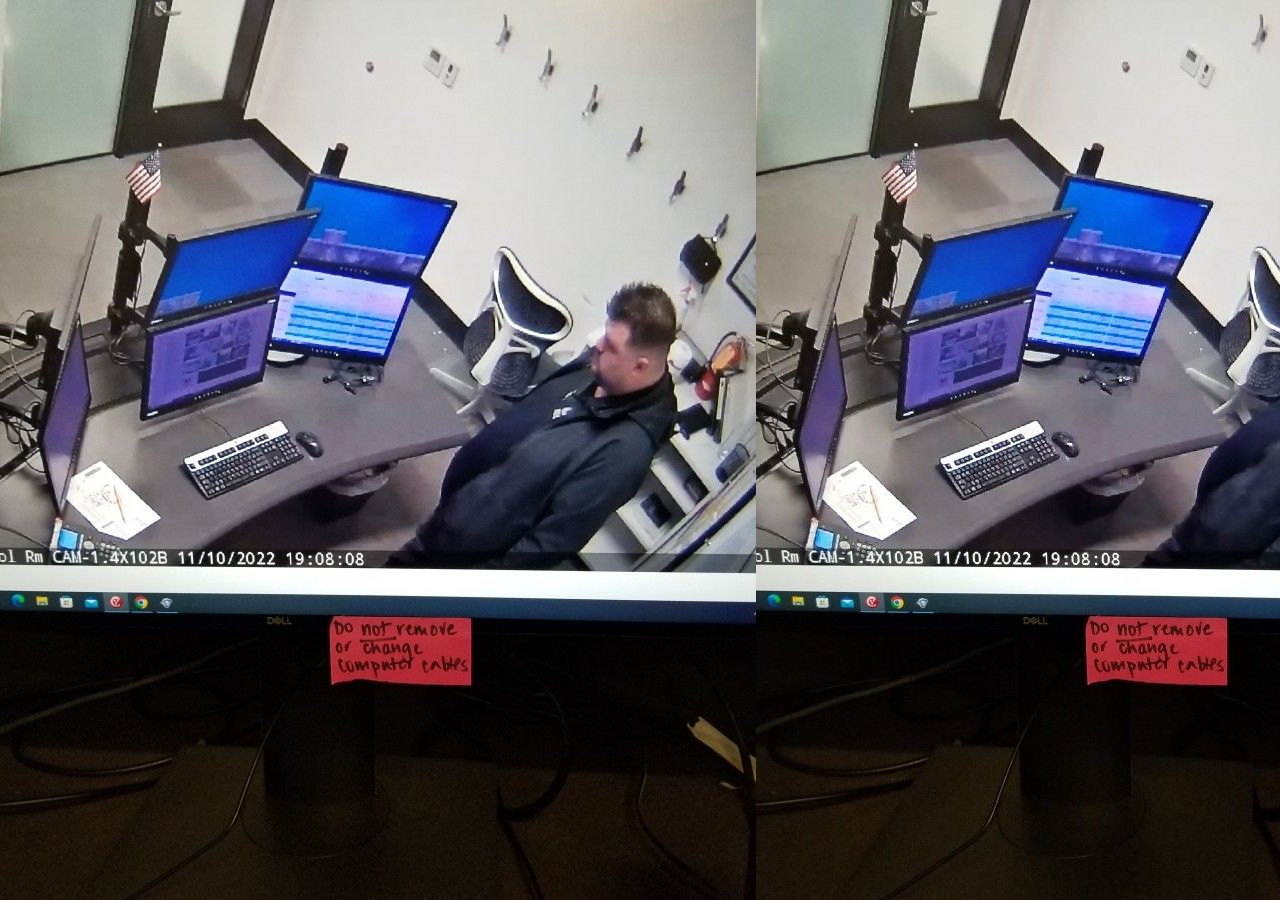
==== boring-lecture.html @ 1dce85ff "created boring-lecture.html" ====
<!DOCTYPE html>
<html lang="en-US">

<head>
  <link href="css/styles.css" rel="stylesheet" type="text/css">
  <title>Boring Lecture</title>
</head>

<style type="text/css">
  body {
background-image: url('img/image000000.jpg');
color: #c8d744;

}
</style>
---- css/styles.css ----
h1 {
  text-align: center;
}

h2 {
  font-style: italic;
  text-align: center;
}

p {
  font-family: sans-serif;
}

ul {
  font-size: 20px;
  line-height: 30px;
}

.intro {
  width: 50%;
  font-style: italic;
}

p.author {
  width: 75%;
  font-style: italic;
  font-weight: bold;
}

.important {
  color: red;
}
.emphasize {
  font-weight: bold;
}

.highlight {
  background-color: yellow;
}

/* This is an example CSS selector for a class attribute */
.intro {
  color: red;
}

/* This is an example CSS selector for a class attribute */
#line2 {
  color: red;
}
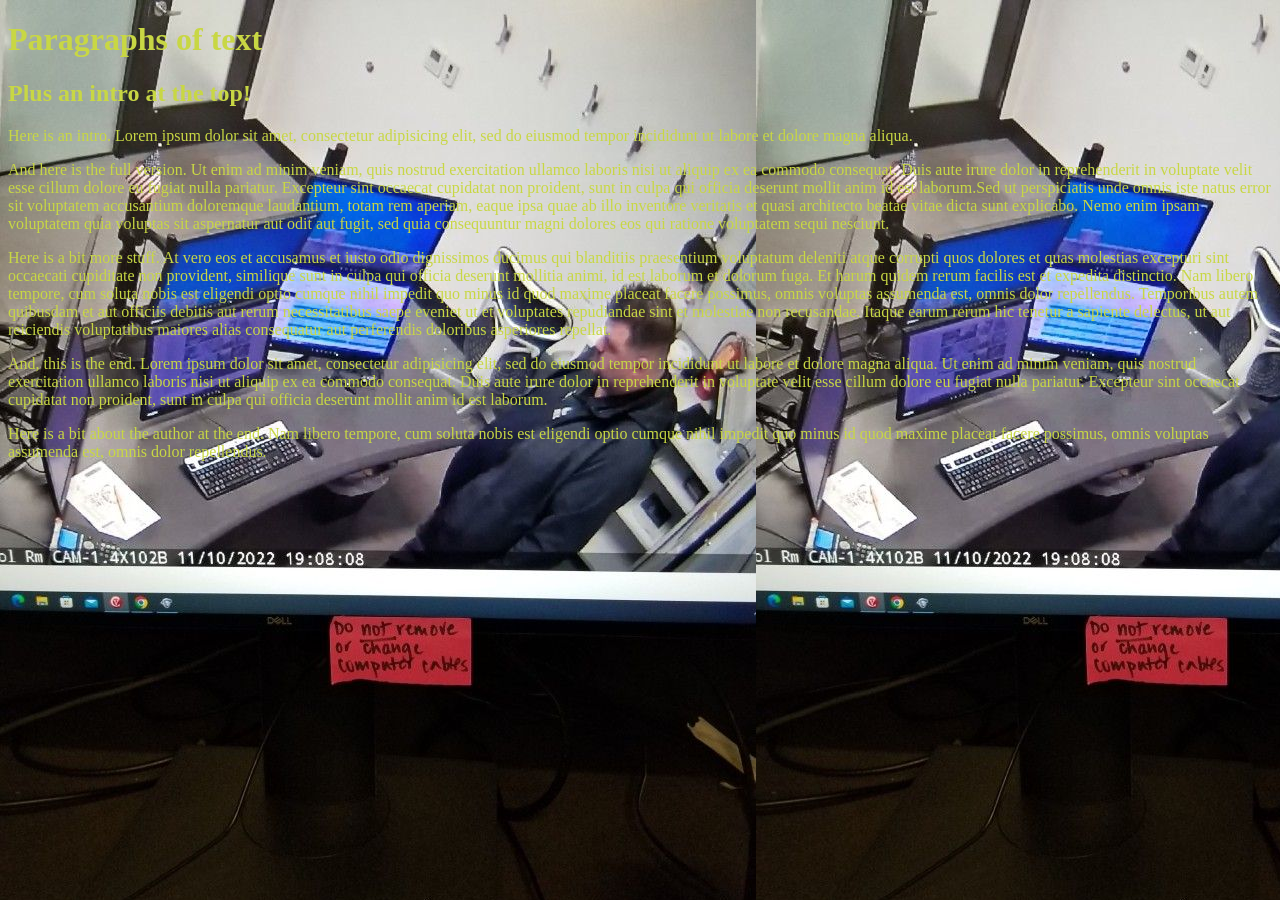
==== commit ced9fd2d: "Linked boring-lecture.html to styles2.css" ====
--- a/boring-lecture.html
+++ b/boring-lecture.html
@@ -2,7 +2,7 @@
 <html lang="en-US">
 
 <head>
-  <link href="css/styles.css" rel="stylesheet" type="text/css">
+  <link href="css/styles2.css" rel="stylesheet" type="text/css">
   <title>Boring Lecture</title>
 </head>
 
@@ -14,3 +14,18 @@
 }
 </style>
 
+<body>
+  <h1>Paragraphs of text</h1>
+  <h2>Plus an intro at the top!</h2>
+
+  <p class="intro">Here is an intro. Lorem ipsum dolor sit amet, consectetur adipisicing elit, sed do eiusmod tempor incididunt ut labore et dolore magna aliqua.</p>
+
+  <p>And here is the full version. Ut enim ad minim veniam, quis nostrud exercitation ullamco laboris nisi ut aliquip ex ea commodo consequat. Duis aute irure dolor in reprehenderit in voluptate velit esse cillum dolore eu fugiat nulla pariatur. Excepteur sint occaecat cupidatat non proident, sunt in culpa qui officia deserunt mollit anim id est laborum.Sed ut perspiciatis unde omnis iste natus error sit voluptatem accusantium doloremque laudantium, totam rem aperiam, eaque ipsa quae ab illo inventore veritatis et quasi architecto beatae vitae dicta sunt explicabo. Nemo enim ipsam voluptatem quia voluptas sit aspernatur aut odit aut fugit, sed quia consequuntur magni dolores eos qui ratione voluptatem sequi nesciunt.</p>
+
+  <p>Here is a bit more stuff. At vero eos et accusamus et iusto odio dignissimos ducimus qui blanditiis praesentium voluptatum deleniti atque corrupti quos dolores et quas molestias excepturi sint occaecati cupiditate non provident, similique sunt in culpa qui officia deserunt mollitia animi, id est laborum et dolorum fuga. Et harum quidem rerum facilis est et expedita distinctio. Nam libero tempore, cum soluta nobis est eligendi optio cumque nihil impedit quo minus id quod maxime placeat facere possimus, omnis voluptas assumenda est, omnis dolor repellendus. Temporibus autem quibusdam et aut officiis debitis aut rerum necessitatibus saepe eveniet ut et voluptates repudiandae sint et molestiae non recusandae. Itaque earum rerum hic tenetur a sapiente delectus, ut aut reiciendis voluptatibus maiores alias consequatur aut perferendis doloribus asperiores repellat.</p>
+
+  <p>And, this is the end. Lorem ipsum dolor sit amet, consectetur adipisicing elit, sed do eiusmod tempor incididunt ut labore et dolore magna aliqua. Ut enim ad minim veniam, quis nostrud exercitation ullamco laboris nisi ut aliquip ex ea commodo consequat. Duis aute irure dolor in reprehenderit in voluptate velit esse cillum dolore eu fugiat nulla pariatur. Excepteur sint occaecat cupidatat non proident, sunt in culpa qui officia deserunt mollit anim id est laborum.</p>
+
+  <p class="author">Here is a bit about the author at the end. Nam libero tempore, cum soluta nobis est eligendi optio cumque nihil impedit quo minus id quod maxime placeat facere possimus, omnis voluptas assumenda est, omnis dolor repellendus.</p>
+</body>
+</html>
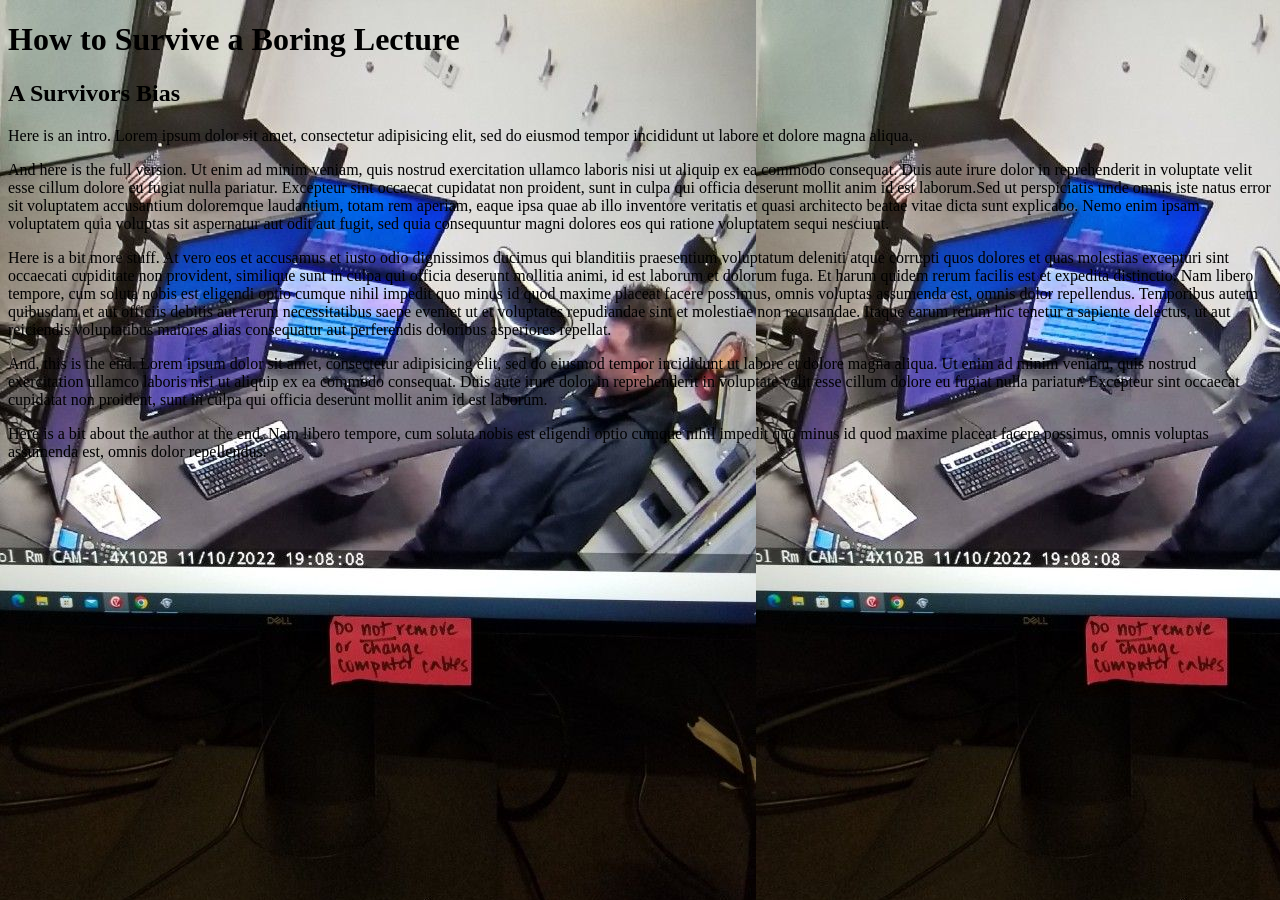
==== commit 8beae484: "removed class and author from BL" ====
--- a/boring-lecture.html
+++ b/boring-lecture.html
@@ -9,16 +9,14 @@
 <style type="text/css">
   body {
 background-image: url('img/image000000.jpg');
-color: #c8d744;
-
 }
 </style>
 
 <body>
-  <h1>Paragraphs of text</h1>
-  <h2>Plus an intro at the top!</h2>
+  <h1>How to Survive a Boring Lecture</h1>
+  <h2>A Survivors Bias</h2>
 
-  <p class="intro">Here is an intro. Lorem ipsum dolor sit amet, consectetur adipisicing elit, sed do eiusmod tempor incididunt ut labore et dolore magna aliqua.</p>
+  <p>Here is an intro. Lorem ipsum dolor sit amet, consectetur adipisicing elit, sed do eiusmod tempor incididunt ut labore et dolore magna aliqua.</p>
 
   <p>And here is the full version. Ut enim ad minim veniam, quis nostrud exercitation ullamco laboris nisi ut aliquip ex ea commodo consequat. Duis aute irure dolor in reprehenderit in voluptate velit esse cillum dolore eu fugiat nulla pariatur. Excepteur sint occaecat cupidatat non proident, sunt in culpa qui officia deserunt mollit anim id est laborum.Sed ut perspiciatis unde omnis iste natus error sit voluptatem accusantium doloremque laudantium, totam rem aperiam, eaque ipsa quae ab illo inventore veritatis et quasi architecto beatae vitae dicta sunt explicabo. Nemo enim ipsam voluptatem quia voluptas sit aspernatur aut odit aut fugit, sed quia consequuntur magni dolores eos qui ratione voluptatem sequi nesciunt.</p>
 
@@ -26,6 +24,6 @@
 
   <p>And, this is the end. Lorem ipsum dolor sit amet, consectetur adipisicing elit, sed do eiusmod tempor incididunt ut labore et dolore magna aliqua. Ut enim ad minim veniam, quis nostrud exercitation ullamco laboris nisi ut aliquip ex ea commodo consequat. Duis aute irure dolor in reprehenderit in voluptate velit esse cillum dolore eu fugiat nulla pariatur. Excepteur sint occaecat cupidatat non proident, sunt in culpa qui officia deserunt mollit anim id est laborum.</p>
 
-  <p class="author">Here is a bit about the author at the end. Nam libero tempore, cum soluta nobis est eligendi optio cumque nihil impedit quo minus id quod maxime placeat facere possimus, omnis voluptas assumenda est, omnis dolor repellendus.</p>
+  <p>Here is a bit about the author at the end. Nam libero tempore, cum soluta nobis est eligendi optio cumque nihil impedit quo minus id quod maxime placeat facere possimus, omnis voluptas assumenda est, omnis dolor repellendus.</p>
 </body>
 </html>
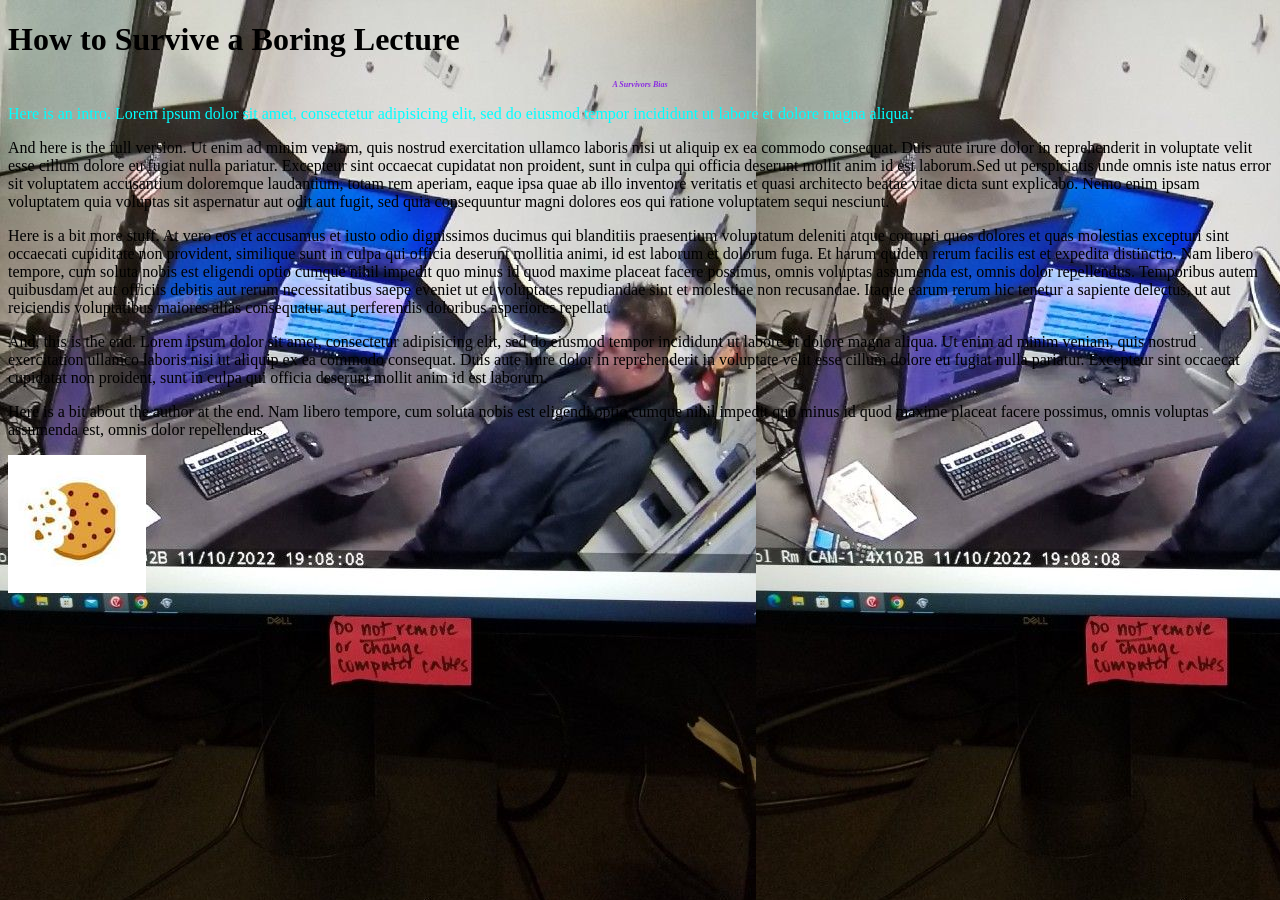
==== commit 8e6c5ff0: "Added image and class intro to boring-lecture.html" ====
--- a/boring-lecture.html
+++ b/boring-lecture.html
@@ -14,9 +14,9 @@
 
 <body>
   <h1>How to Survive a Boring Lecture</h1>
-  <h2>A Survivors Bias</h2>
+  <h2 class="intro">A Survivors Bias</h2>
 
-  <p>Here is an intro. Lorem ipsum dolor sit amet, consectetur adipisicing elit, sed do eiusmod tempor incididunt ut labore et dolore magna aliqua.</p>
+  <p class="intro">Here is an intro. Lorem ipsum dolor sit amet, consectetur adipisicing elit, sed do eiusmod tempor incididunt ut labore et dolore magna aliqua.</p>
 
   <p>And here is the full version. Ut enim ad minim veniam, quis nostrud exercitation ullamco laboris nisi ut aliquip ex ea commodo consequat. Duis aute irure dolor in reprehenderit in voluptate velit esse cillum dolore eu fugiat nulla pariatur. Excepteur sint occaecat cupidatat non proident, sunt in culpa qui officia deserunt mollit anim id est laborum.Sed ut perspiciatis unde omnis iste natus error sit voluptatem accusantium doloremque laudantium, totam rem aperiam, eaque ipsa quae ab illo inventore veritatis et quasi architecto beatae vitae dicta sunt explicabo. Nemo enim ipsam voluptatem quia voluptas sit aspernatur aut odit aut fugit, sed quia consequuntur magni dolores eos qui ratione voluptatem sequi nesciunt.</p>
 
@@ -25,5 +25,8 @@
   <p>And, this is the end. Lorem ipsum dolor sit amet, consectetur adipisicing elit, sed do eiusmod tempor incididunt ut labore et dolore magna aliqua. Ut enim ad minim veniam, quis nostrud exercitation ullamco laboris nisi ut aliquip ex ea commodo consequat. Duis aute irure dolor in reprehenderit in voluptate velit esse cillum dolore eu fugiat nulla pariatur. Excepteur sint occaecat cupidatat non proident, sunt in culpa qui officia deserunt mollit anim id est laborum.</p>
 
   <p>Here is a bit about the author at the end. Nam libero tempore, cum soluta nobis est eligendi optio cumque nihil impedit quo minus id quod maxime placeat facere possimus, omnis voluptas assumenda est, omnis dolor repellendus.</p>
+
+  <img class="intro" src="img/yum.jpg" alt="Have a cookie"/>
+
 </body>
 </html>
--- a/css/styles2.css
+++ b/css/styles2.css
@@ -0,0 +1,18 @@
+h2 {
+  color: blueviolet;
+  font-size: 50%;
+  font-style: italic;
+}
+
+h2.intro {
+  text-align: center;
+}
+
+p.intro {
+  color: aqua;
+}
+
+img.intro {
+  display: flex;
+  justify-content: center;
+}
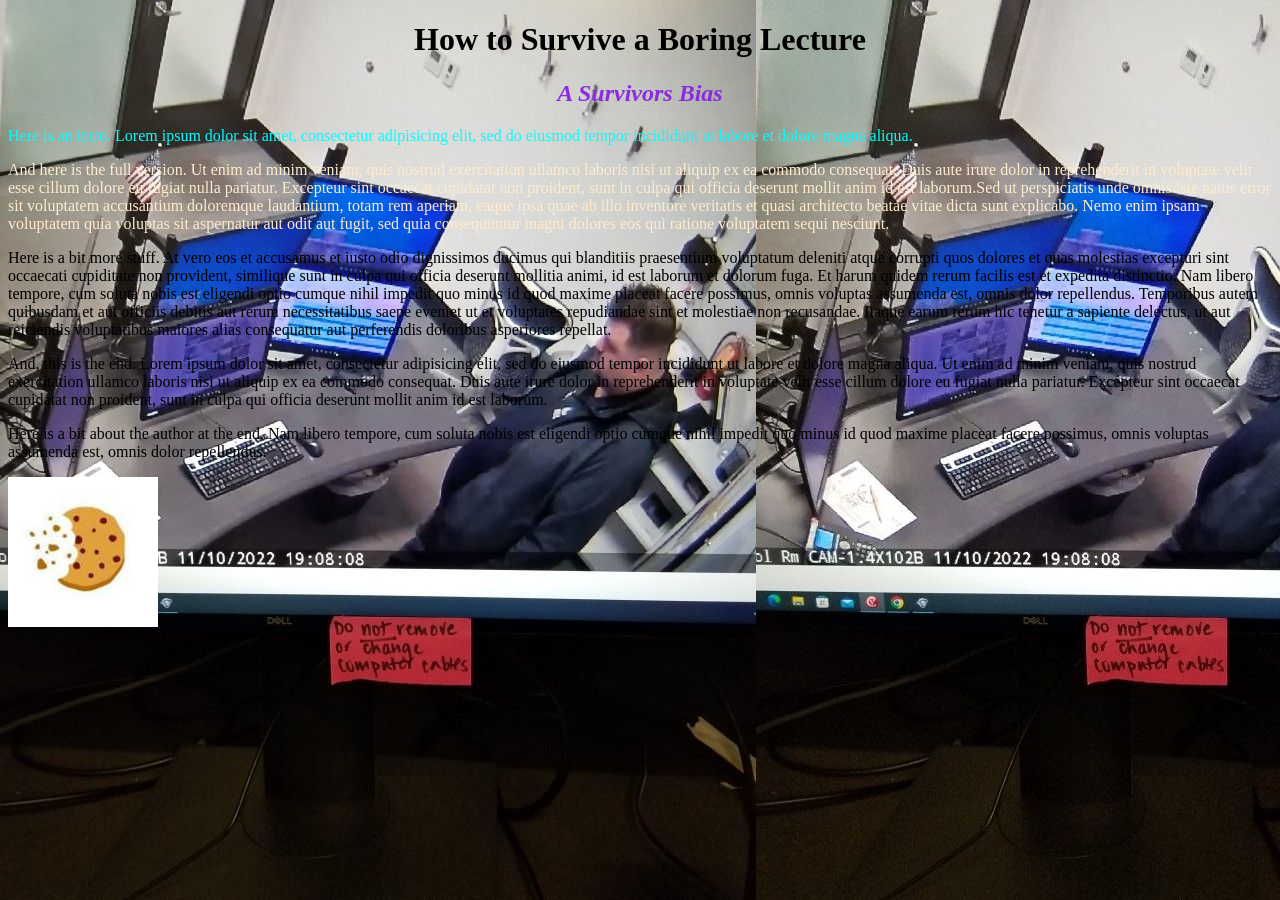
==== commit 867c5dcf: "Added id class line2 and image adjuster to styles2" ====
--- a/boring-lecture.html
+++ b/boring-lecture.html
@@ -18,7 +18,7 @@
 
   <p class="intro">Here is an intro. Lorem ipsum dolor sit amet, consectetur adipisicing elit, sed do eiusmod tempor incididunt ut labore et dolore magna aliqua.</p>
 
-  <p>And here is the full version. Ut enim ad minim veniam, quis nostrud exercitation ullamco laboris nisi ut aliquip ex ea commodo consequat. Duis aute irure dolor in reprehenderit in voluptate velit esse cillum dolore eu fugiat nulla pariatur. Excepteur sint occaecat cupidatat non proident, sunt in culpa qui officia deserunt mollit anim id est laborum.Sed ut perspiciatis unde omnis iste natus error sit voluptatem accusantium doloremque laudantium, totam rem aperiam, eaque ipsa quae ab illo inventore veritatis et quasi architecto beatae vitae dicta sunt explicabo. Nemo enim ipsam voluptatem quia voluptas sit aspernatur aut odit aut fugit, sed quia consequuntur magni dolores eos qui ratione voluptatem sequi nesciunt.</p>
+  <p id="line2">And here is the full version. Ut enim ad minim veniam, quis nostrud exercitation ullamco laboris nisi ut aliquip ex ea commodo consequat. Duis aute irure dolor in reprehenderit in voluptate velit esse cillum dolore eu fugiat nulla pariatur. Excepteur sint occaecat cupidatat non proident, sunt in culpa qui officia deserunt mollit anim id est laborum.Sed ut perspiciatis unde omnis iste natus error sit voluptatem accusantium doloremque laudantium, totam rem aperiam, eaque ipsa quae ab illo inventore veritatis et quasi architecto beatae vitae dicta sunt explicabo. Nemo enim ipsam voluptatem quia voluptas sit aspernatur aut odit aut fugit, sed quia consequuntur magni dolores eos qui ratione voluptatem sequi nesciunt.</p>
 
   <p>Here is a bit more stuff. At vero eos et accusamus et iusto odio dignissimos ducimus qui blanditiis praesentium voluptatum deleniti atque corrupti quos dolores et quas molestias excepturi sint occaecati cupiditate non provident, similique sunt in culpa qui officia deserunt mollitia animi, id est laborum et dolorum fuga. Et harum quidem rerum facilis est et expedita distinctio. Nam libero tempore, cum soluta nobis est eligendi optio cumque nihil impedit quo minus id quod maxime placeat facere possimus, omnis voluptas assumenda est, omnis dolor repellendus. Temporibus autem quibusdam et aut officiis debitis aut rerum necessitatibus saepe eveniet ut et voluptates repudiandae sint et molestiae non recusandae. Itaque earum rerum hic tenetur a sapiente delectus, ut aut reiciendis voluptatibus maiores alias consequatur aut perferendis doloribus asperiores repellat.</p>
 
@@ -26,7 +26,7 @@
 
   <p>Here is a bit about the author at the end. Nam libero tempore, cum soluta nobis est eligendi optio cumque nihil impedit quo minus id quod maxime placeat facere possimus, omnis voluptas assumenda est, omnis dolor repellendus.</p>
 
-  <img class="intro" src="img/yum.jpg" alt="Have a cookie"/>
+  <img class="intro" src="img/yum.jpg" alt="Have a cookie" width="150"/>
 
 </body>
 </html>
--- a/css/styles2.css
+++ b/css/styles2.css
@@ -1,6 +1,9 @@
+h1 {
+  text-align: center;
+}
 h2 {
   color: blueviolet;
-  font-size: 50%;
+  font-size: 150%;
   font-style: italic;
 }
 
@@ -15,4 +18,8 @@
 img.intro {
   display: flex;
   justify-content: center;
+}
+
+#line2 {
+  color: blanchedalmond;
 }
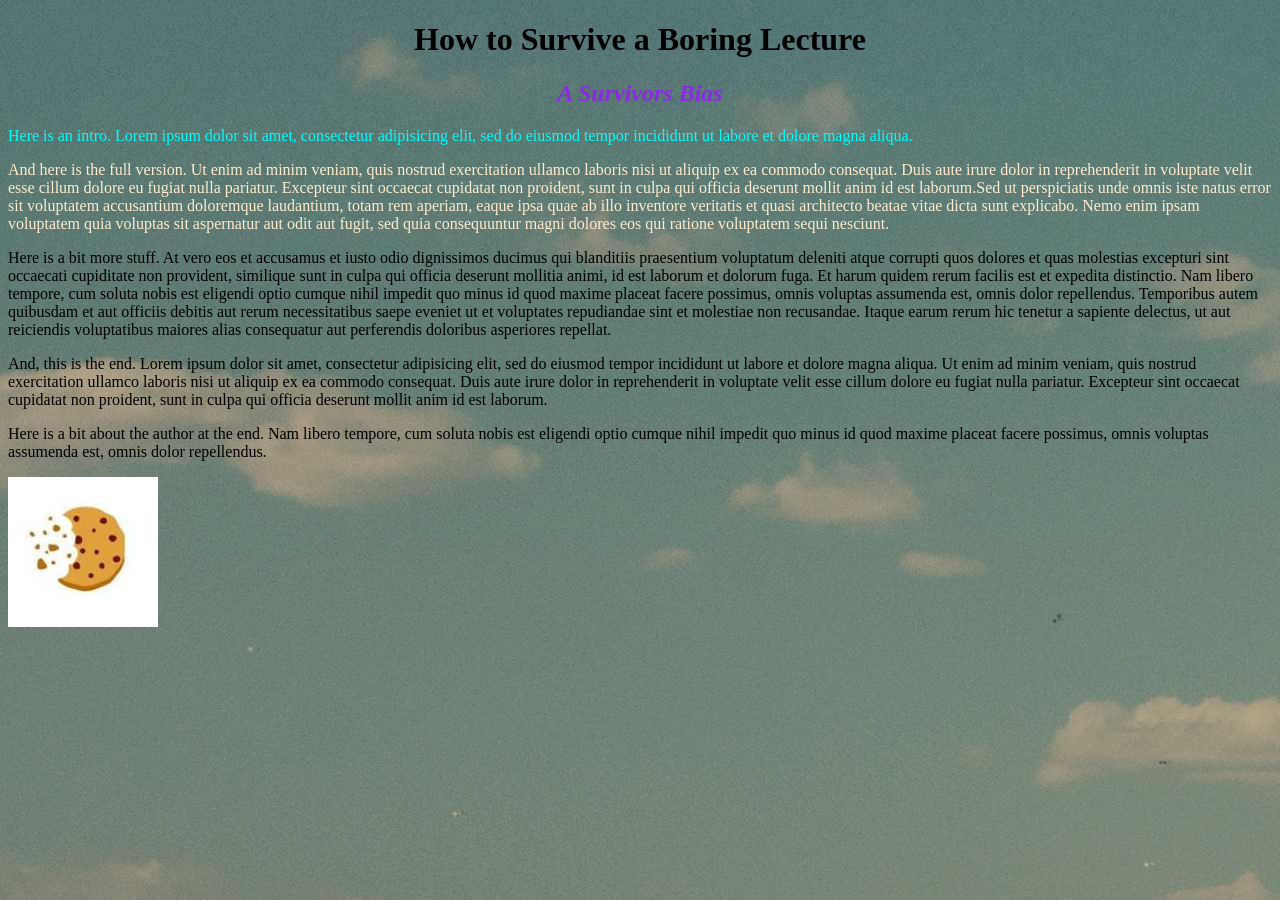
==== commit 116c5a7c: "changed background image" ====
--- a/boring-lecture.html
+++ b/boring-lecture.html
@@ -8,7 +8,7 @@
 
 <style type="text/css">
   body {
-background-image: url('img/image000000.jpg');
+background-image: url('img/281-4928x3264.jpg');
 }
 </style>
 
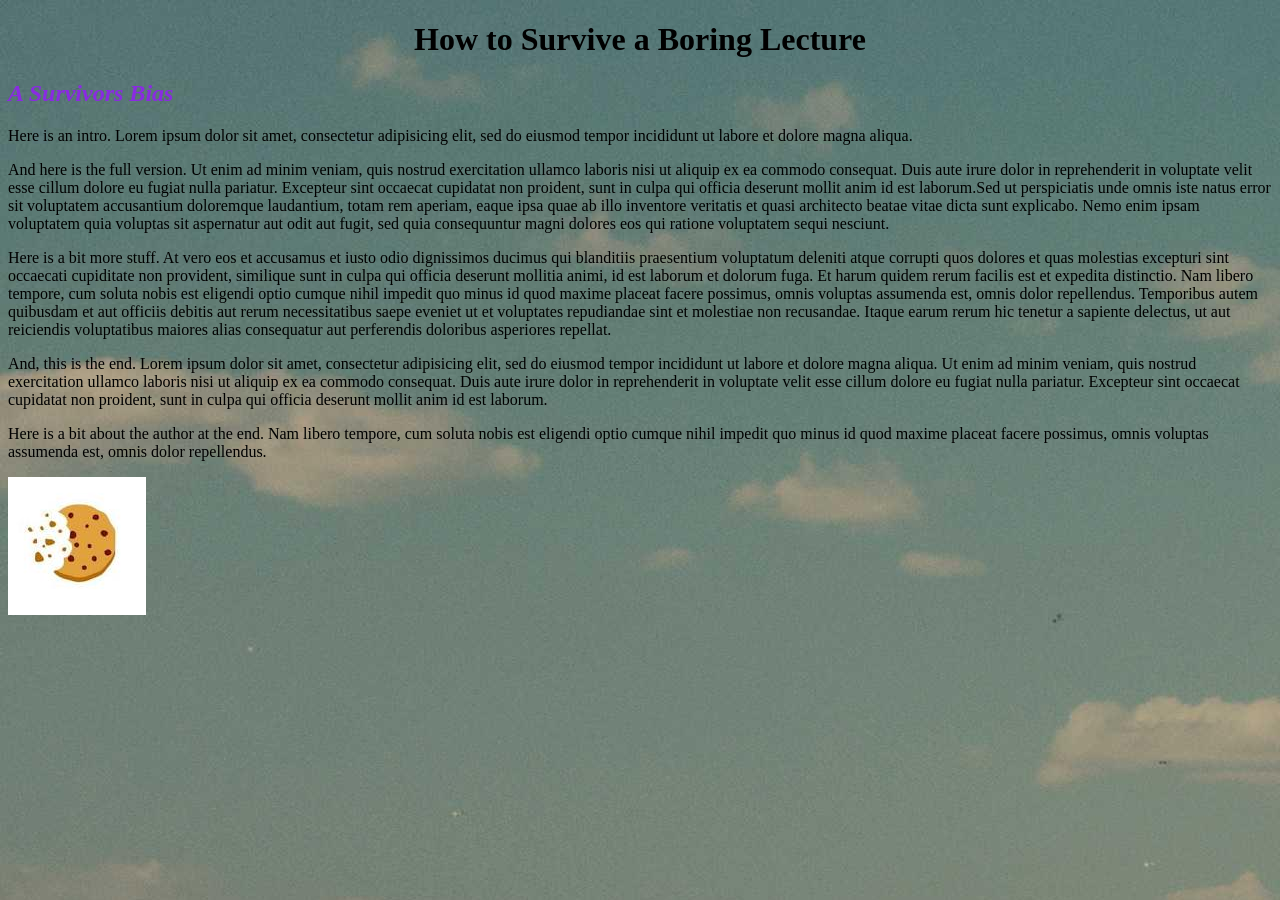
==== commit bb124220: "Added Dev rules to styles2.css" ====
--- a/boring-lecture.html
+++ b/boring-lecture.html
@@ -14,11 +14,11 @@
 
 <body>
   <h1>How to Survive a Boring Lecture</h1>
-  <h2 class="intro">A Survivors Bias</h2>
+  <h2>A Survivors Bias</h2>
 
-  <p class="intro">Here is an intro. Lorem ipsum dolor sit amet, consectetur adipisicing elit, sed do eiusmod tempor incididunt ut labore et dolore magna aliqua.</p>
+  <p>Here is an intro. Lorem ipsum dolor sit amet, consectetur adipisicing elit, sed do eiusmod tempor incididunt ut labore et dolore magna aliqua.</p>
 
-  <p id="line2">And here is the full version. Ut enim ad minim veniam, quis nostrud exercitation ullamco laboris nisi ut aliquip ex ea commodo consequat. Duis aute irure dolor in reprehenderit in voluptate velit esse cillum dolore eu fugiat nulla pariatur. Excepteur sint occaecat cupidatat non proident, sunt in culpa qui officia deserunt mollit anim id est laborum.Sed ut perspiciatis unde omnis iste natus error sit voluptatem accusantium doloremque laudantium, totam rem aperiam, eaque ipsa quae ab illo inventore veritatis et quasi architecto beatae vitae dicta sunt explicabo. Nemo enim ipsam voluptatem quia voluptas sit aspernatur aut odit aut fugit, sed quia consequuntur magni dolores eos qui ratione voluptatem sequi nesciunt.</p>
+  <p>And here is the full version. Ut enim ad minim veniam, quis nostrud exercitation ullamco laboris nisi ut aliquip ex ea commodo consequat. Duis aute irure dolor in reprehenderit in voluptate velit esse cillum dolore eu fugiat nulla pariatur. Excepteur sint occaecat cupidatat non proident, sunt in culpa qui officia deserunt mollit anim id est laborum.Sed ut perspiciatis unde omnis iste natus error sit voluptatem accusantium doloremque laudantium, totam rem aperiam, eaque ipsa quae ab illo inventore veritatis et quasi architecto beatae vitae dicta sunt explicabo. Nemo enim ipsam voluptatem quia voluptas sit aspernatur aut odit aut fugit, sed quia consequuntur magni dolores eos qui ratione voluptatem sequi nesciunt.</p>
 
   <p>Here is a bit more stuff. At vero eos et accusamus et iusto odio dignissimos ducimus qui blanditiis praesentium voluptatum deleniti atque corrupti quos dolores et quas molestias excepturi sint occaecati cupiditate non provident, similique sunt in culpa qui officia deserunt mollitia animi, id est laborum et dolorum fuga. Et harum quidem rerum facilis est et expedita distinctio. Nam libero tempore, cum soluta nobis est eligendi optio cumque nihil impedit quo minus id quod maxime placeat facere possimus, omnis voluptas assumenda est, omnis dolor repellendus. Temporibus autem quibusdam et aut officiis debitis aut rerum necessitatibus saepe eveniet ut et voluptates repudiandae sint et molestiae non recusandae. Itaque earum rerum hic tenetur a sapiente delectus, ut aut reiciendis voluptatibus maiores alias consequatur aut perferendis doloribus asperiores repellat.</p>
 
@@ -26,7 +26,7 @@
 
   <p>Here is a bit about the author at the end. Nam libero tempore, cum soluta nobis est eligendi optio cumque nihil impedit quo minus id quod maxime placeat facere possimus, omnis voluptas assumenda est, omnis dolor repellendus.</p>
 
-  <img class="intro" src="img/yum.jpg" alt="Have a cookie" width="150"/>
+  <img src="img/yum.jpg" alt="Have a cookie"/>
 
 </body>
 </html>
--- a/css/styles2.css
+++ b/css/styles2.css
@@ -22,4 +22,13 @@
 
 #line2 {
   color: blanchedalmond;
+}
+
+.important {
+  color: red;
+  text-align: center;
+}
+
+.unimportant {
+  color: blue;
 }
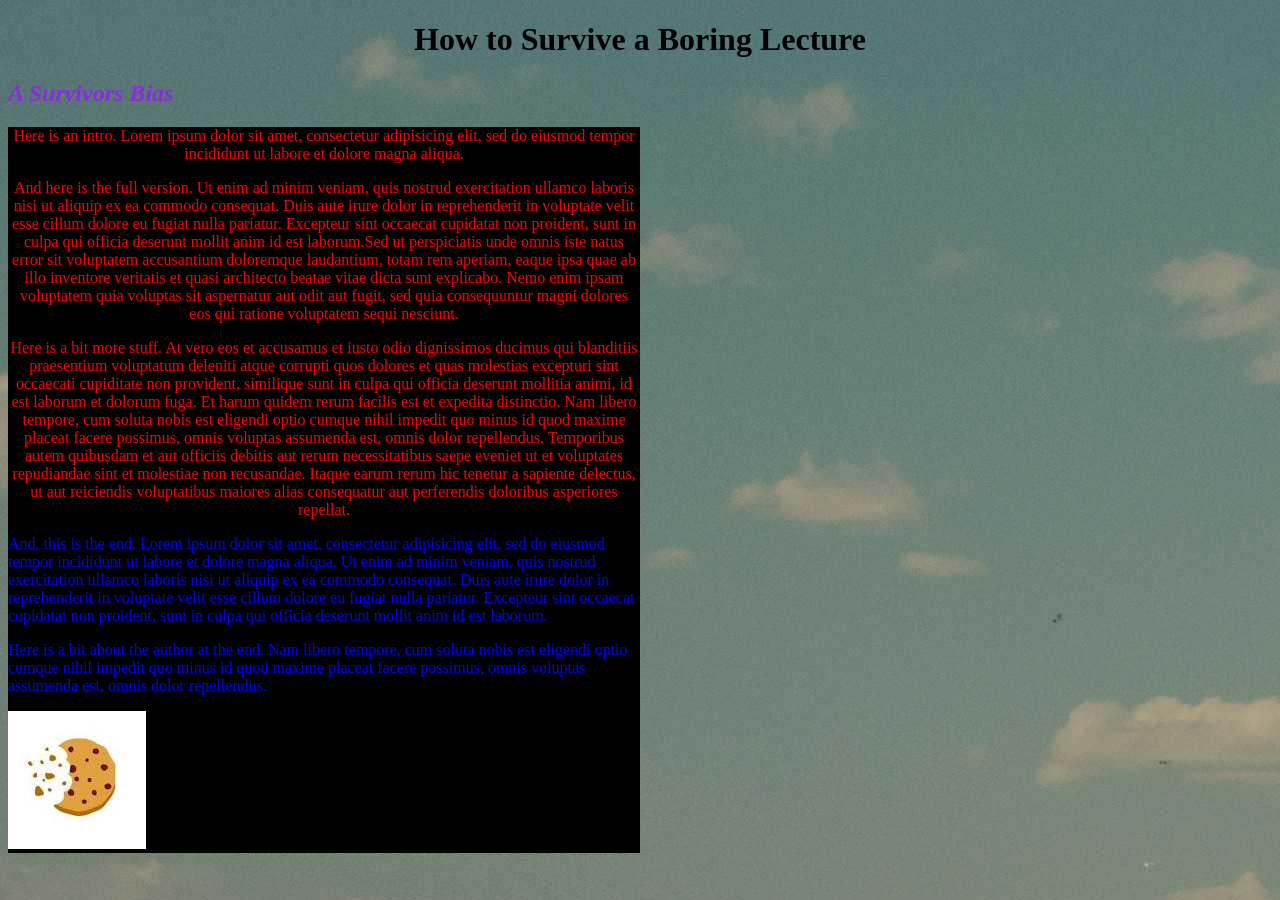
==== commit 6cf58fa1: "created band-website.html" ====
--- a/boring-lecture.html
+++ b/boring-lecture.html
@@ -16,11 +16,16 @@
   <h1>How to Survive a Boring Lecture</h1>
   <h2>A Survivors Bias</h2>
 
+
+<div class="important">
+
   <p>Here is an intro. Lorem ipsum dolor sit amet, consectetur adipisicing elit, sed do eiusmod tempor incididunt ut labore et dolore magna aliqua.</p>
 
   <p>And here is the full version. Ut enim ad minim veniam, quis nostrud exercitation ullamco laboris nisi ut aliquip ex ea commodo consequat. Duis aute irure dolor in reprehenderit in voluptate velit esse cillum dolore eu fugiat nulla pariatur. Excepteur sint occaecat cupidatat non proident, sunt in culpa qui officia deserunt mollit anim id est laborum.Sed ut perspiciatis unde omnis iste natus error sit voluptatem accusantium doloremque laudantium, totam rem aperiam, eaque ipsa quae ab illo inventore veritatis et quasi architecto beatae vitae dicta sunt explicabo. Nemo enim ipsam voluptatem quia voluptas sit aspernatur aut odit aut fugit, sed quia consequuntur magni dolores eos qui ratione voluptatem sequi nesciunt.</p>
 
   <p>Here is a bit more stuff. At vero eos et accusamus et iusto odio dignissimos ducimus qui blanditiis praesentium voluptatum deleniti atque corrupti quos dolores et quas molestias excepturi sint occaecati cupiditate non provident, similique sunt in culpa qui officia deserunt mollitia animi, id est laborum et dolorum fuga. Et harum quidem rerum facilis est et expedita distinctio. Nam libero tempore, cum soluta nobis est eligendi optio cumque nihil impedit quo minus id quod maxime placeat facere possimus, omnis voluptas assumenda est, omnis dolor repellendus. Temporibus autem quibusdam et aut officiis debitis aut rerum necessitatibus saepe eveniet ut et voluptates repudiandae sint et molestiae non recusandae. Itaque earum rerum hic tenetur a sapiente delectus, ut aut reiciendis voluptatibus maiores alias consequatur aut perferendis doloribus asperiores repellat.</p>
+
+<div class="unimportant"
 
   <p>And, this is the end. Lorem ipsum dolor sit amet, consectetur adipisicing elit, sed do eiusmod tempor incididunt ut labore et dolore magna aliqua. Ut enim ad minim veniam, quis nostrud exercitation ullamco laboris nisi ut aliquip ex ea commodo consequat. Duis aute irure dolor in reprehenderit in voluptate velit esse cillum dolore eu fugiat nulla pariatur. Excepteur sint occaecat cupidatat non proident, sunt in culpa qui officia deserunt mollit anim id est laborum.</p>
 
@@ -28,5 +33,7 @@
 
   <img src="img/yum.jpg" alt="Have a cookie"/>
 
+</div>
+
 </body>
 </html>
--- a/css/styles2.css
+++ b/css/styles2.css
@@ -25,10 +25,21 @@
 }
 
 .important {
+  height: 30%;
+  width: 50%;
   color: red;
   text-align: center;
 }
 
 .unimportant {
+  height: 100%;
+  width: 100%;
   color: blue;
+  text-align: left;
+}
+
+div {
+  background-color: black;
+  width: 30vw;
+  height: 50vh;
 }
